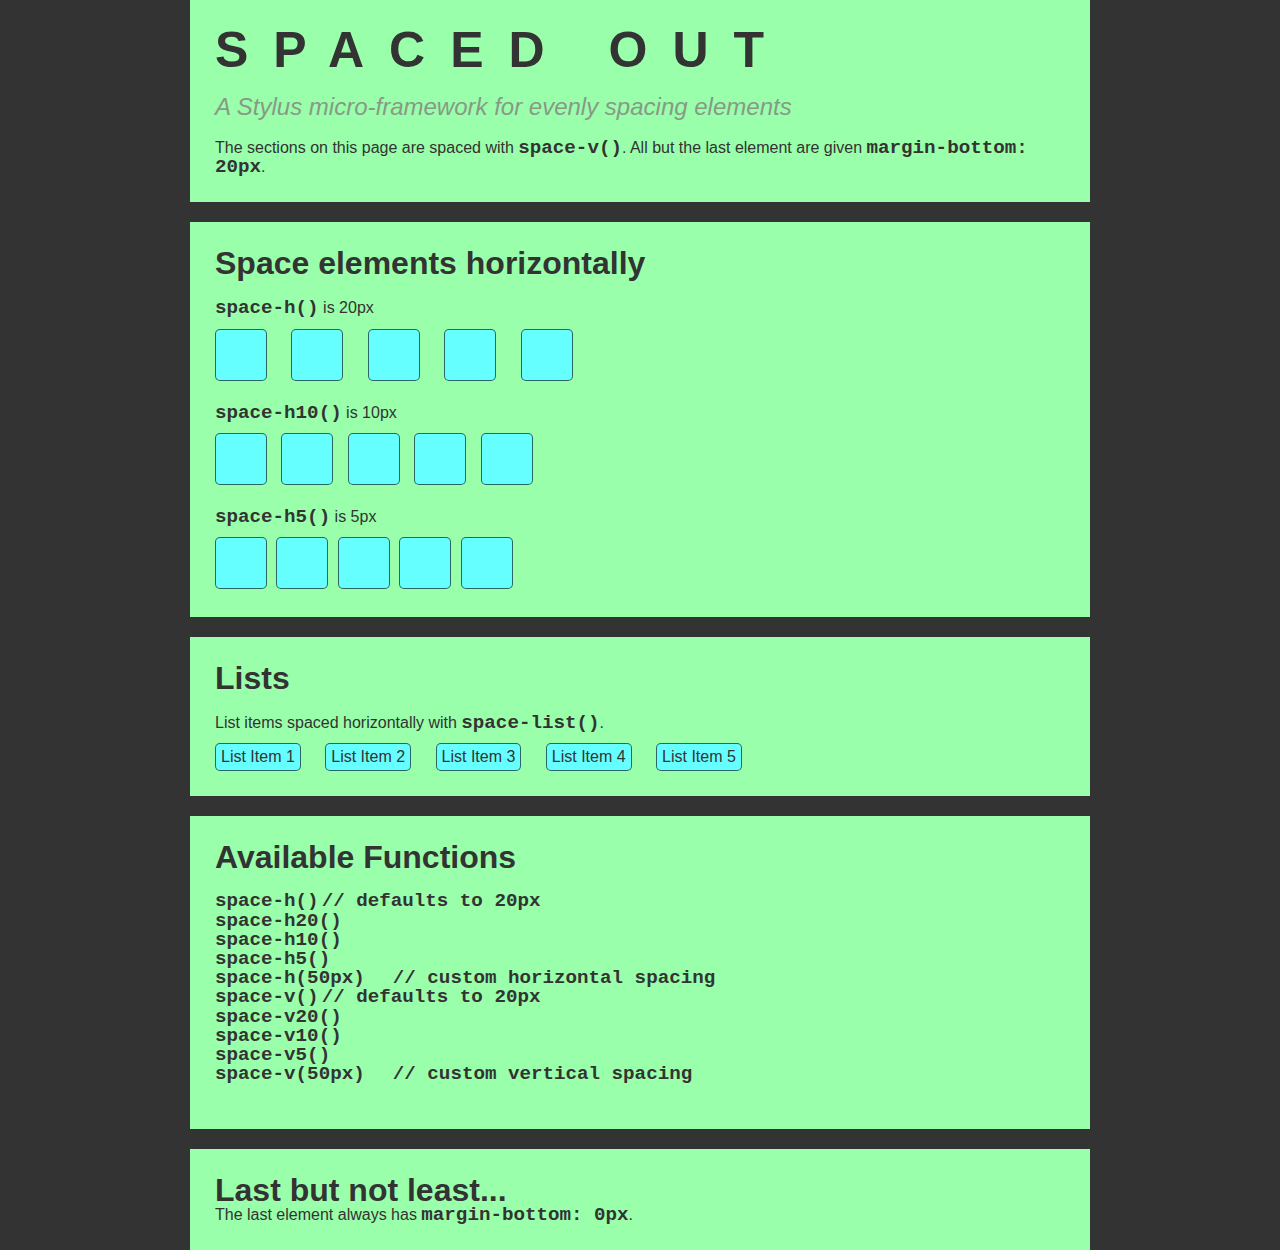
==== test/index.html @ a035be6c "Initial Commit" ====
<!DOCTYPE html>
<html lang="en">
<head>
	<meta charset="utf-8" />
	<title>S P A C E D   O U T</title>
	<link rel="stylesheet" type="text/css" href="reset.css" />
	<link rel="stylesheet" type="text/css" href="../spacedout.css" />
	<link rel="stylesheet" type="text/css" href="main.css" />
	<!--[if IE]>
		<script src="http://html5shiv.googlecode.com/svn/trunk/html5.js"></script>
	<![endif]-->
</head>
<body>
 
	<div id="content" class="space-v">
		<section class="space-v">
			<h1 class="megaspace">Spaced Out</h1>
			<div class="subtitle">A Stylus micro-framework for evenly spacing elements</div>
			<p>The sections on this page are spaced with <code>space-v()</code>. All but the last element are given <code>margin-bottom: 20px</code>.</p>
		</section>

		<section class="space-v">
			<h2>Space elements horizontally</h2>
			<div class="space-v">
				<section class="space-v10">
					<p><code>space-h()</code> is 20px</p>
					<div class="space-h">
						<div class="box"></div>
						<div class="box"></div>
						<div class="box"></div>
						<div class="box"></div>
						<div class="box"></div>
					</div>
				</section>
				<section class="space-v10">
					<p><code>space-h10()</code> is 10px</p>
					<div class="space-h10">
						<div class="box"></div>
						<div class="box"></div>
						<div class="box"></div>
						<div class="box"></div>
						<div class="box"></div>
					</div>
				</section>
				<section class="space-v10">
					<p><code>space-h5()</code> is 5px</p>
					<div class="space-h5">
						<div class="box"></div>
						<div class="box"></div>
						<div class="box"></div>
						<div class="box"></div>
						<div class="box"></div>
					</div>
				</section>
			</div>
		</section>

		<section class="space-v">
		<h2>Lists</h2>
		<div class="space-v10">
			<p>List items spaced horizontally with <code>space-list()</code>.</p>
			<ul id="list" class="space-list">
				<li>List Item 1</li>
				<li>List Item 2</li>
				<li>List Item 3</li>
				<li>List Item 4</li>
				<li>List Item 5</li>
			</ul>
		</div>
		</section>

		<section>
			<h2>Available Functions</h2>
			<pre><code>
space-h()	// defaults to 20px
space-h20()
space-h10()
space-h5()
space-h(50px)	// custom horizontal spacing
space-v()	// defaults to 20px
space-v20()
space-v10()
space-v5()
space-v(50px)	// custom vertical spacing
			</code></pre>
		</section>

		<section>
			<h2>Last but not least...</h2>
			<p>The last element always has <code>margin-bottom: 0px</code>.</p>
		</section>
	</div>

</body>
</html>
---- spacedout.css ----
/*********************************************
  S P A C E D   O U T
  A   c s s   m a r g i n   m i c r o - f r a m e w o r k
 *********************************************/
/*********************************************
 * TEST
 *********************************************/
.space-out > * {
  margin-right: 20px;
  margin-right: 20px;
}
.space-out > *:last-child {
  margin-right: 0;
  margin-right: 0;
}
.space-h > * {
  margin-right: 20px;
  margin-right: 20px;
}
.space-h > *:last-child {
  margin-right: 0;
  margin-right: 0;
}
.space-h5 > * {
  margin-right: 5px;
  margin-right: 5px;
}
.space-h5 > *:last-child {
  margin-right: 0;
  margin-right: 0;
}
.space-h10 > * {
  margin-right: 10px;
  margin-right: 10px;
}
.space-h10 > *:last-child {
  margin-right: 0;
  margin-right: 0;
}
.space-h20 > * {
  margin-right: 20px;
  margin-right: 20px;
}
.space-h20 > *:last-child {
  margin-right: 0;
  margin-right: 0;
}
.space-v > * {
  margin-bottom: 20px;
  margin-bottom: 20px;
}
.space-v > *:last-child {
  margin-bottom: 0;
  margin-bottom: 0;
}
.space-v5 > * {
  margin-bottom: 5px;
  margin-bottom: 5px;
}
.space-v5 > *:last-child {
  margin-bottom: 0;
  margin-bottom: 0;
}
.space-v10 > * {
  margin-bottom: 10px;
  margin-bottom: 10px;
}
.space-v10 > *:last-child {
  margin-bottom: 0;
  margin-bottom: 0;
}
.space-v20 > * {
  margin-bottom: 20px;
  margin-bottom: 20px;
}
.space-v20 > *:last-child {
  margin-bottom: 0;
  margin-bottom: 0;
}
.space-list > * {
  margin-right: 20px;
  margin-right: 20px;
}
.space-list > *:last-child {
  margin-right: 0;
  margin-right: 0;
}
.space-listul,
.space-listol {
  list-style: none;
  margin: 0;
  padding: 0;
}
.space-list> * {
  display: inline-block;
}
---- test/main.css ----
body {
  color: #333;
  background-color: #333;
  font-family: Arial;
  font-size: 16px;
}
h1 {
  font-weight: bold;
  font-size: 50px;
}
h2 {
  font-weight: bold;
  font-size: 32px;
}
code {
  font-family: Monospace;
  font-weight: bold;
  font-size: 120%;
}
#content {
  width: 900px;
  margin: 0 auto;
}
#content> section {
  background-color: #9fa;
  padding: 25px;
}
#list li {
  background-color: #6ff;
  border: solid 1px rgba(0,0,0,0.60);
  padding: 5px;
  border-radius: 5px;
}
.megaspace {
  letter-spacing: 25px;
  text-transform: uppercase;
}
.subtitle {
  color: #898;
  font-style: italic;
  font-size: 24px;
}
.box {
  display: inline-block;
  width: 50px;
  height: 50px;
  background-color: #6ff;
  border-radius: 5px;
  border: solid 1px rgba(0,0,0,0.60);
}
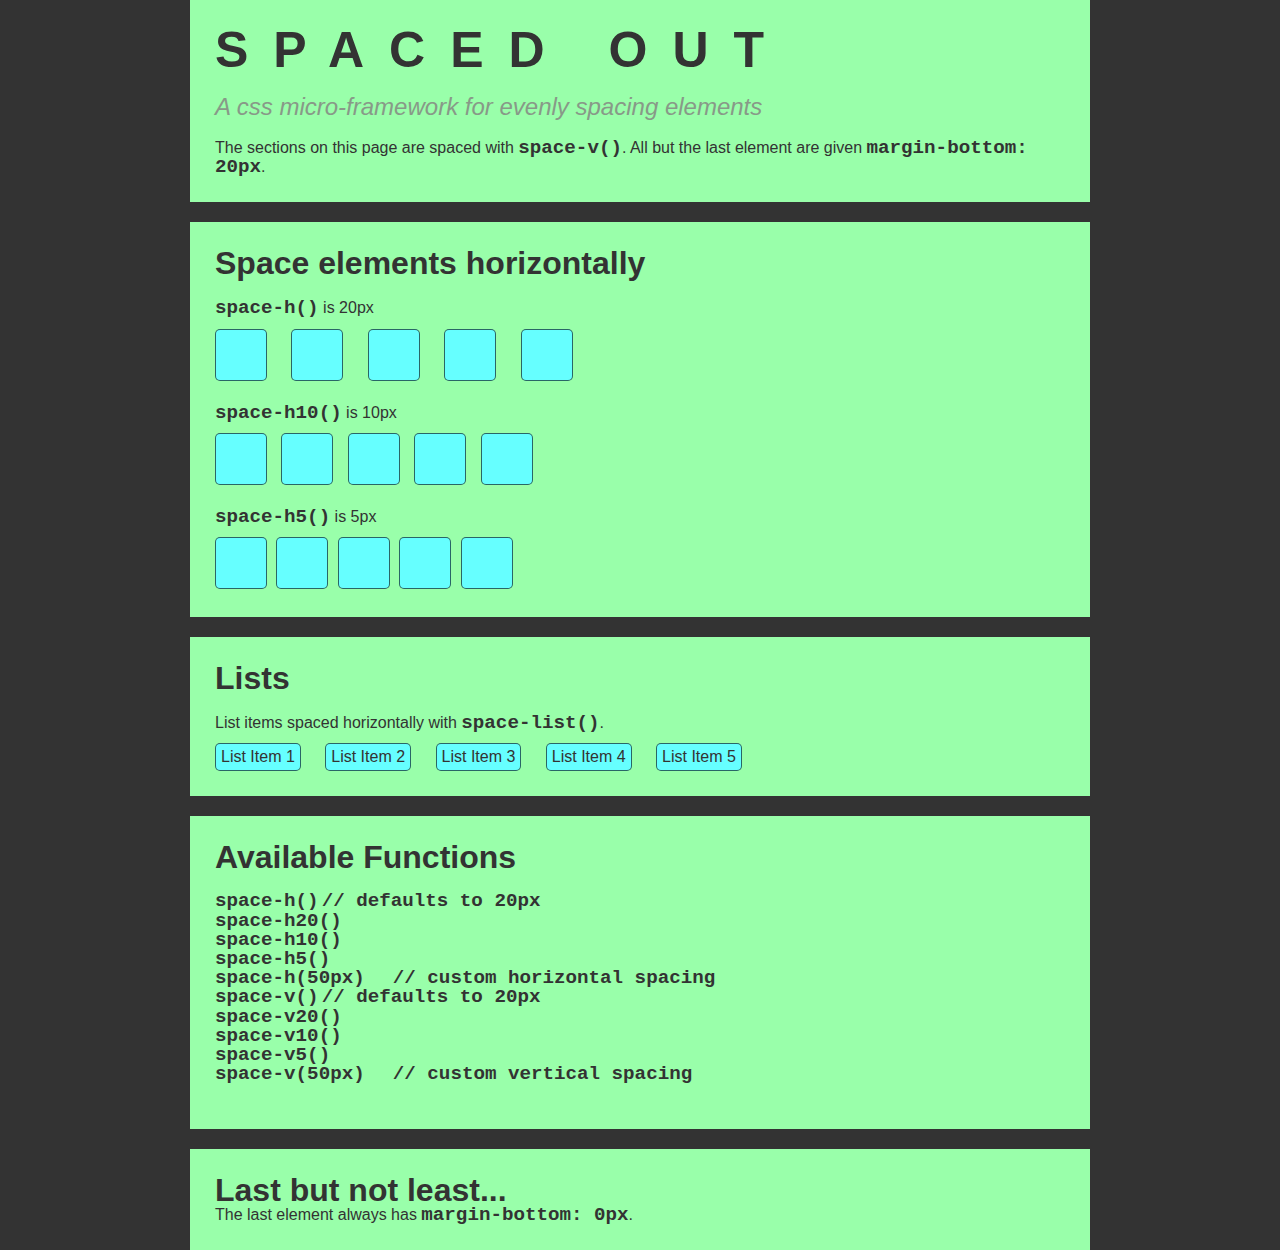
==== commit fad0200a: "text change" ====
--- a/test/index.html
+++ b/test/index.html
@@ -15,7 +15,7 @@
 	<div id="content" class="space-v">
 		<section class="space-v">
 			<h1 class="megaspace">Spaced Out</h1>
-			<div class="subtitle">A Stylus micro-framework for evenly spacing elements</div>
+			<div class="subtitle">A css micro-framework for evenly spacing elements</div>
 			<p>The sections on this page are spaced with <code>space-v()</code>. All but the last element are given <code>margin-bottom: 20px</code>.</p>
 		</section>
 
